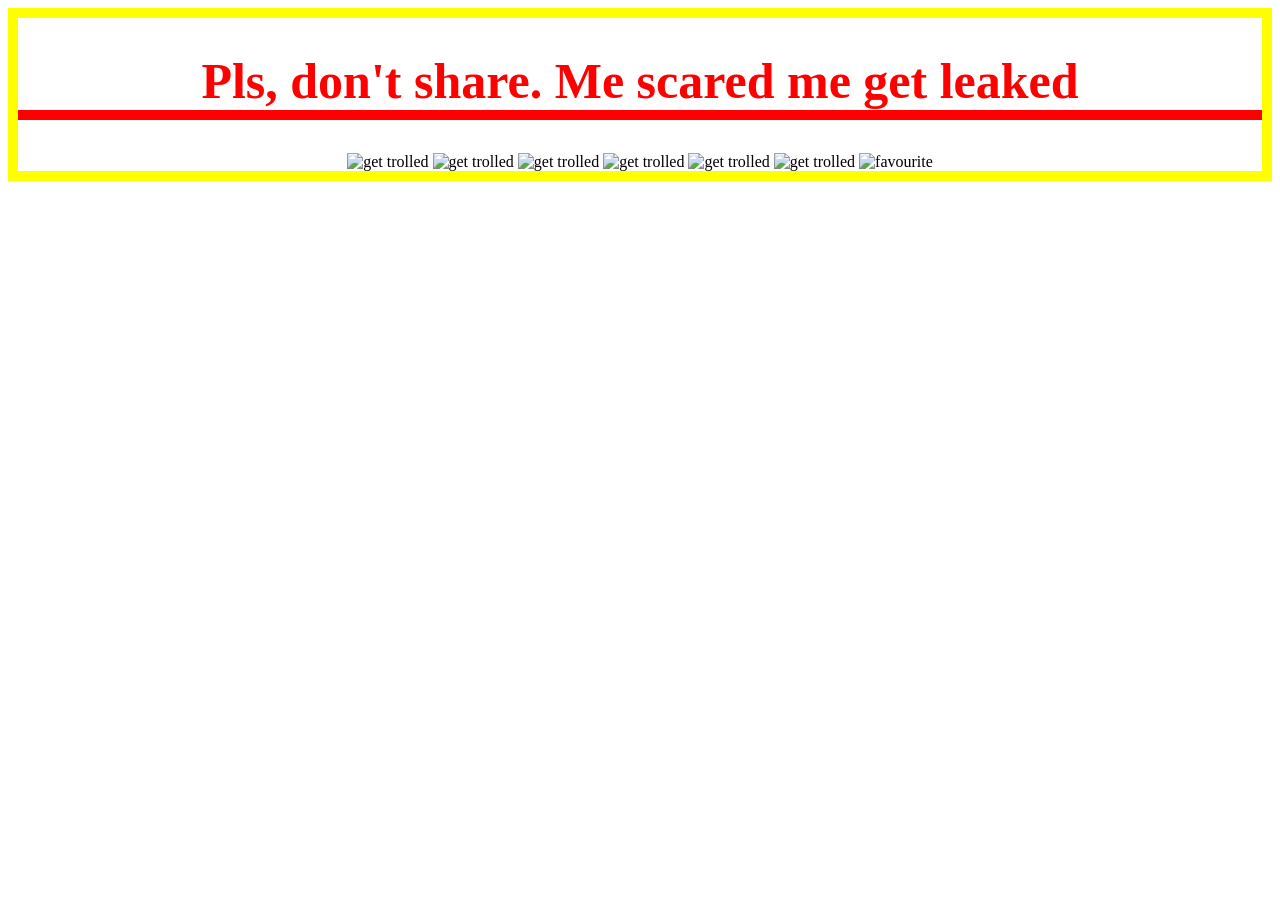
==== fake.html @ 6362b7f4 "Add files via upload" ====
<!doctype html>
<html>
<head>
<meta charset="utf-8">
<title>Fake</title>
<link rel="stylesheet" href="fake.css">
</head>
      
<body>
	<h1>Pls, don't share. Me scared me get leaked</h1>
	<img src="clips/maxwell-maxwell-spin.gif" alt="get trolled">
	<img src="clips/maxwell-maxwell-spin.gif" alt="get trolled">
	<img src="clips/maxwell-maxwell-spin.gif" alt="get trolled">
	<img src="clips/maxwell-maxwell-spin.gif" alt="get trolled">
	<img src="clips/maxwell-maxwell-spin.gif" alt="get trolled">
	<img src="clips/maxwell-maxwell-spin.gif" alt="get trolled">
	<img src="clips/cute-diglett.gif" alt="favourite">
</body>
</html>
---- fake.css ----
@charset "utf-8";
@import url('https://fonts.googleapis.com/css2?family=Arvo:ital,wght@0,400;0,700;1,400;1,700&family=Boldonse&family=Comfortaa:wght@300..700&display=swap');
/* CSS Document */
body {
	text-align:center;
	border:10px solid yellow;
}
h1 {
	font-family: Boldonese;
	color:red;
	border-bottom:10px solid red;
	font-size:50px;
}
img {
	width:30%;
}
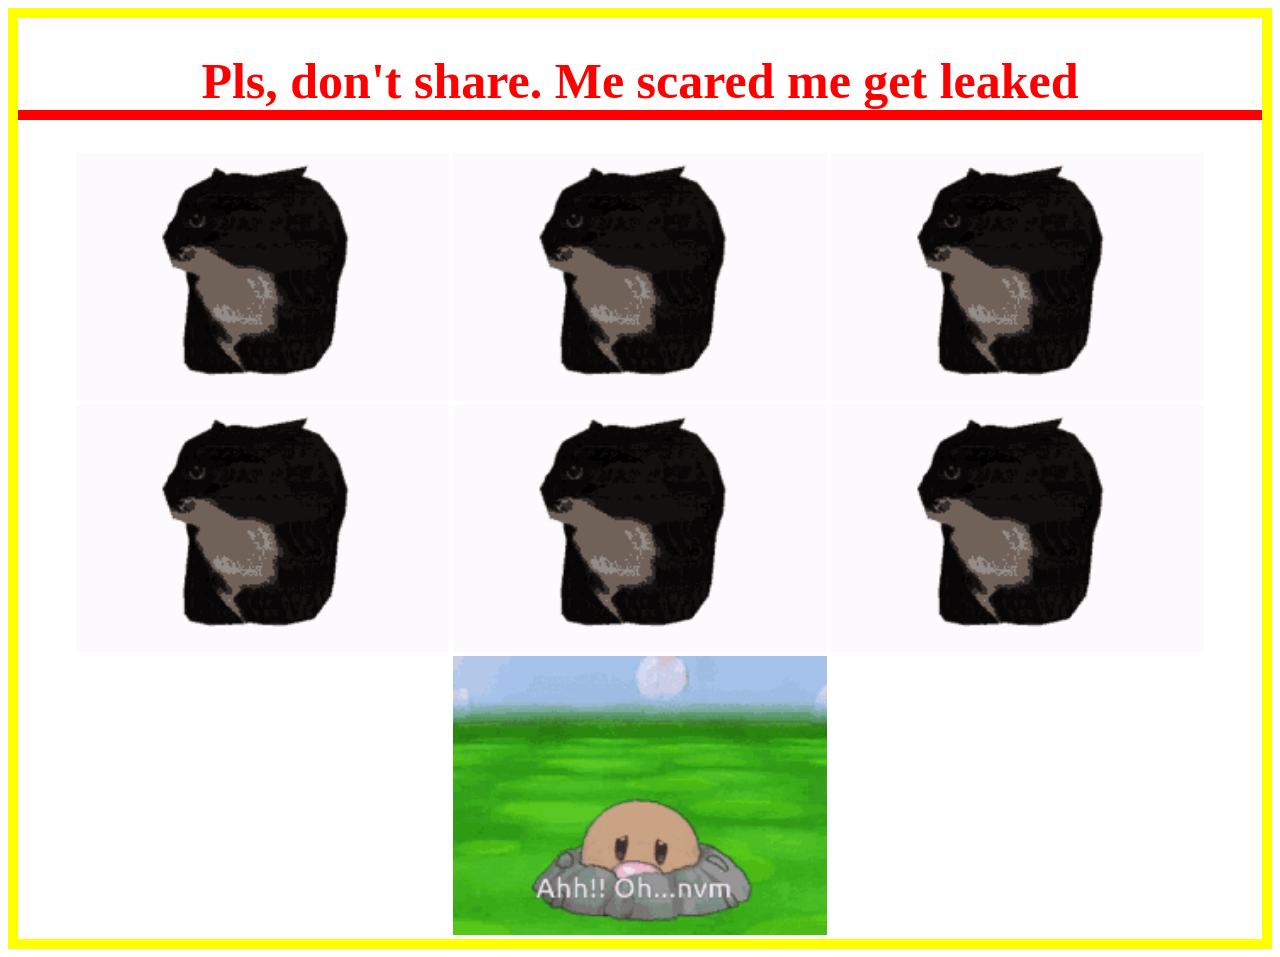
==== commit ecf75f28: "Update fake.html" ====
--- a/fake.html
+++ b/fake.html
@@ -2,18 +2,18 @@
 <html>
 <head>
 <meta charset="utf-8">
-<title>Fake</title>
+<title>Can keep a Promise?</title>
 <link rel="stylesheet" href="fake.css">
 </head>
       
 <body>
 	<h1>Pls, don't share. Me scared me get leaked</h1>
-	<img src="clips/maxwell-maxwell-spin.gif" alt="get trolled">
-	<img src="clips/maxwell-maxwell-spin.gif" alt="get trolled">
-	<img src="clips/maxwell-maxwell-spin.gif" alt="get trolled">
-	<img src="clips/maxwell-maxwell-spin.gif" alt="get trolled">
-	<img src="clips/maxwell-maxwell-spin.gif" alt="get trolled">
-	<img src="clips/maxwell-maxwell-spin.gif" alt="get trolled">
-	<img src="clips/cute-diglett.gif" alt="favourite">
+	<img src="maxwell-maxwell-spin.gif" alt="get trolled">
+	<img src="maxwell-maxwell-spin.gif" alt="get trolled">
+	<img src="maxwell-maxwell-spin.gif" alt="get trolled">
+	<img src="maxwell-maxwell-spin.gif" alt="get trolled">
+	<img src="/maxwell-maxwell-spin.gif" alt="get trolled">
+	<img src="maxwell-maxwell-spin.gif" alt="get trolled">
+	<img src="cute-diglett.gif" alt="favourite">
 </body>
 </html>
